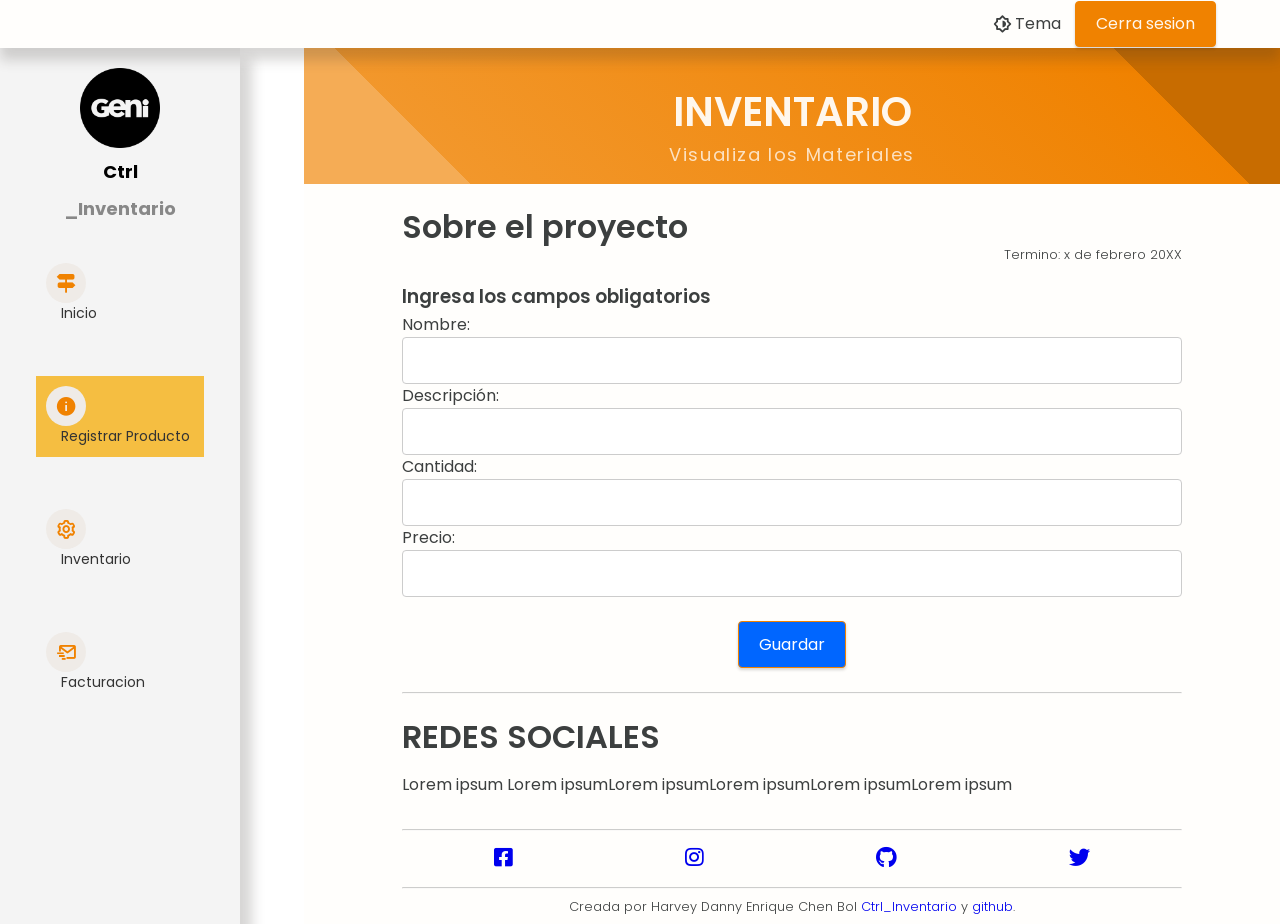
==== RegistrarP.html @ df74296d "codigo fuente" ====
<!DOCTYPE html>
<html lang="es">

<head>
  <meta name="viewport" content="width=device-width, initial-scale=1.0">
  <meta charset="UTF-8" />
  <title>inicio</title>
  <link rel="icon" type="image/x-icon" href="assets/img/favicon.png" />
  <link rel="stylesheet" href="assets/css/variables.css" />
  <link rel="stylesheet" href="assets/css/styleinicio.css" />
  <link href='https://unpkg.com/boxicons@2.1.4/css/boxicons.min.css' rel='stylesheet'>
  <link rel="stylesheet" href="https://cdnjs.cloudflare.com/ajax/libs/font-awesome/5.15.4/css/all.min.css" integrity="sha512-*************" crossorigin="anonymous" />

  <style>
    .form__input {
      display: block;
      width: 100%;
      padding: 10px;
      font-size: 16px;
      border: 1px solid #ccc;
      border-radius: 4px;
      transition: border-color 0.3s ease;
    }

    .form__input:focus {
      outline: none;
      border-color: #0066ff;
      box-shadow: 0 0 5px rgba(0, 102, 255, 0.3);
    }
    .button {
      display: inline-block;
      padding: 10px 20px;
      font-size: 16px;
      text-align: center;
      text-decoration: none;
      background-color: #0066ff;
      color: #fff;
      border-radius: 4px;
      transition: background-color 0.3s ease;
    }

    .button:hover {
      background-color: #0044cc;
    }
  </style>
</head>




<body>
  <!-- Sidebar -->
<!-- Sidebar -->
<!-- Sidebar -->
<aside id="sidebar" class="sidebar">
  <div class="logo">
    <img class="logo__img" src="assets/img/logo.png">
    <!-- Título del sitio -->
    <a class="sidebar__titulo" href="#">
      <span class="sidebar__titulo sidebar__titulo-destacado">Ctrl
        <span class="sidebar__titulo sidebar__titulo-alternativo"> _Inventario</span>
      </span>
    </a>
  </div>
  <ul class="sidebar__menu">
    <li class="sidebar__item">
        <button class="sidebar__button" onclick="window.location.href='inicio.html'">
        <i class='bx bxs-directions sidebar__icon'></i>
        <span class="sidebar__text">Inicio</span>
      </button>
    </li>
    <li class="sidebar__item">
        <button class="sidebar__button sidebar__button--active" onclick="window.location.href='RegistrarP.html'">
          <i class='bx bxs-info-circle sidebar__icon'></i>
          <span class="sidebar__text">Registrar Producto</span>
        </button>
      </li>
    <li class="sidebar__item">
      <button class="sidebar__button" onclick="window.location.href='invent.php'">
        <i class='bx bx-cog sidebar__icon'></i>
        <span class="sidebar__text">Inventario</span>
      </button>
    </li>
    <li class="sidebar__item">
      <button class="sidebar__button" onclick="window.location.href='factura.php'">
        <i class='bx bx-mail-send sidebar__icon'></i>
        <span class="sidebar__text">Facturacion</span>
      </button>
    </li>
  </ul>
</aside>


    <li>
      
    </li>
  </aside>
  <!-- Menú superior -->
  <nav id="navbar" class="navbar">
    <!-- Contenido izquierda -->
    <div class="navbar__container navbar__container-left">
      <a class="navbar__link navbar__button-left navbar__button-disabled">
        <i class='bx bx-menu bar__icono-left'></i>
      </a>
    </div>
    <!-- Contenido derecha -->
    <div class="navbar__container navbar__container-right">
      
 
      <ul class="navbar__ul">
        <li class="navbar__li">
          <a class="navbar__link">
            <i id="theme-enabled" class='bx bx-brightness-half bar__icono'></i>
            <span class="navbar__texto">Tema</span>
          </a>
          <!-- Menú desplegable -->
          <div id="navbar__theme-switcher" class="navbar__desplegable navbar__desplegable-disabled">
            <a class="navbar__desplegable__link navbar__theme-enabled">
              <i class='bx bx-brightness-half bar__icono'></i>
              <span id="theme-0" class="navbar__texto">SO por defecto</span>
            </a>
            <a class="navbar__desplegable__link">
              <i class='bx bx-sun bar__icono'></i>
              <span id="theme-1" class="navbar__texto">Claro</span>
            </a>
            <a class="navbar__desplegable__link">
              <i class='bx bx-moon bar__icono'></i>
              <span id="theme-2" class="navbar__texto">Oscuro</span>
            </a>
          </div>
        </li>
      </ul>
      <!-- Botón probar -->
      <a class="button button-highlighted" href="index.html">Cerra sesion</a>
    </div>
  </nav>
  <!-- Contenido de la página -->
  <main id="main" class="main">
    <!-- Sección sobre el proyecto -->
    <!-- Encabezado con nombre del proyecto -->
    <div id="about" class="card">
      <h1 class="card__title">INVENTARIO</h1>
      <p class="card__text">Visualiza los Materiales</p>
    </div>
    <!-- Información sobre el proyecto -->
    <section>
      <h1 class="title">Sobre el proyecto <span class="date">Termino: x de febrero 20XX</span></h1>
      <p>
        
      </p>
      <!-- Keywords -->
      <h3>Ingresa los campos obligatorios</h3>
    
      <!-- tabla de ingreso de registro -->

      <!-- ... Código HTML anterior ... -->

<!-- tabla de ingreso de registro -->
<form method="POST" action="guardar_producto.php">
  <div>
    <label for="nombre">Nombre:</label>
    <input class="form__input" type="text" name="nombre" id="nombre" required>
  </div>
  <div>
    <label for="descripcion">Descripción:</label>
    <input class="form__input" type="text" name="descripcion" id="descripcion" required>
  </div>
  <div>
    <label for="cantidad">Cantidad:</label>
    <input class="form__input" type="number" name="cantidad" id="cantidad" required>
  </div>
  <div>
    <label for="precio">Precio:</label>
    <input class="form__input" type="number" name="precio" id="precio" required>
  </div>
  <div>
    <li>
          <h1></h1>
    </li>
    <center>
    <input type="submit" value="Guardar" class="button">
  </center>
  <li><h1>

  </h1></li>
  </div>
</form>


<!-- ... Código HTML posterior ... -->

   
      <hr />
    </section>
    <!-- Sección componentes -->

    <!-- Sección descargas -->
    <section id="downloads">
      <h2 class="title">REDES SOCIALES</h2>
      <p>Lorem ipsum Lorem ipsumLorem ipsumLorem ipsumLorem ipsumLorem ipsum</p>
      <table class="table__downloads">
      
      
  
       
      </table>
      <hr />
    </section>
  </main>
  <!-- Pie de página -->
  <footer class="footer">
    <div class="footer__container">
      <div class="footer__item">
        <a href="https://www.facebook.com/" target="_blank">
          <i class="fab fa-facebook-square fa-lg"></i>
        </a>
      </div>
      <div class="footer__item">
        <a href="https://www.instagram.com/_harveycbl/" target="_blank">
          <i class="fab fa-instagram fa-lg"></i>
        </a>
      </div>
      <div class="footer__item">
        <a href="https://github.com/HadyCBl" target="_blank">
          <i class="fab fa-github fa-lg"></i>
        </a>
      </div>
      <div class="footer__item">
        <a href="https://twitter.com/" target="_blank">
          <i class="fab fa-twitter fa-lg"></i>
        </a>
      </div>
      <!-- No quites esto  -->
      <hr class="footer__line" />
      <p class="info">
        Creada por Harvey Danny Enrique Chen Bol
        <a href="https://github.com/HadyCBl"
          target="_blank">Ctrl_Inventario</a>
        y
        <a href="https://github.com/HadyCBl" target="_blank">github</a>.
      </p>
    </div>
  </footer>
  
  

  <!-- Scripts -->
  <script type="text/javascript" src="https://code.jquery.com/jquery-3.6.3.min.js"></script>
  <script type="text/javascript" src="assets/js/index.js"></script>
</body>



</html>
---- assets/css/variables.css ----
/* Archivo: variables.css
Escrito por: Alberto Nieto Rocha
Proyecto: Plantilla Web Para PT */

/* Google Font - Poppins */
@import url('https://fonts.googleapis.com/css2?family=Poppins:wght@100;200;300;400;500;600;700;800;900&display=swap');

* {
	/* Color principal */
	--color: rgb(240, 130, 0);
	--color-w: rgb(255, 247, 237);

	/* Colores tema oscuro */
	--color-dos-oscuro: rgb(54, 51, 48);
	--color-tres-oscuro: rgb(234, 231, 231);
	--color-cuatro-oscuro: rgb(34, 40, 49);
	--color-cinco-oscuro: rgb(57, 62, 70);
	--color-seis-oscuro: rgba(11, 8, 4, 0.4);

	/* Colores tema claro */
	--color-dos-claro: rgb(255, 247, 237);
	--color-tres-claro: rgb(60, 63, 63);
	--color-cuatro-claro: rgb(255, 254, 252);
	--color-cinco-claro: rgb(239, 235, 231);
	--color-seis-claro: rgba(56, 52, 46, 0.2);

	/* Otras propiedades */
	--body-font-size: 1rem;
	--body-font-weight: 400;
	--body-line-height: 1.5;
	box-sizing: border-box;
	font-family: 'Poppins', sans-serif;
	list-style: none;
	margin: 0;
	padding: 0;
	text-decoration: none;
	text-rendering: optimizeLegibility;
}

:root {
	color-scheme: light;
	--color-uno: var(--color);
	--color-dos: var(--color-dos-claro);
	--color-tres: var(--color-tres-claro);
	--color-cuatro: var(--color-cuatro-claro);
	--color-cinco: var(--color-cinco-claro);
	--color-seis: var(--color-seis-claro);
	--color-w: var(--color-w);
}

@media (prefers-color-scheme: dark) {
	:root {
		color-scheme: dark;
		--color-uno: var(--color);
		--color-dos: var(--color-dos-oscuro);
		--color-tres: var(--color-tres-oscuro);
		--color-cuatro: var(--color-cuatro-oscuro);
		--color-cinco: var(--color-cinco-oscuro);
		--color-seis: var(--color-seis-oscuro);
		--color-w: var(--color-w);
	}
}

[color-scheme="light"] {
	color-scheme: light;
	--color-uno: var(--color);
	--color-dos: var(--color-dos-claro);
	--color-tres: var(--color-tres-claro);
	--color-cuatro: var(--color-cuatro-claro);
	--color-cinco: var(--color-cinco-claro);
	--color-seis: var(--color-seis-claro);
	--color-w: var(--color-w);
}

[color-scheme="dark"] {
	color-scheme: dark;
	--color-uno: var(--color);
	--color-dos: var(--color-dos-oscuro);
	--color-tres: var(--color-tres-oscuro);
	--color-cuatro: var(--color-cuatro-oscuro);
	--color-cinco: var(--color-cinco-oscuro);
	--color-seis: var(--color-seis-oscuro);
	--color-w: var(--color-w);
}
---- assets/css/styleinicio.css ----
/* estilo de inicio */


body {
    color: var(--color-tres);
    font-size: var(--body-font-size);
    font-weight: var(--body-font-weight);
    line-height: var(--body-line-height);
  }
  
  h1, h2, h3, h4, h5, h6 {
    font-weight: 550;
    line-height: 1.2;
    margin-bottom: 0.3rem;
    margin-top: 1.5rem;
  }
  
  section {
    align-self: center;
    display: flex;
    flex-flow: column nowrap;
    width: 80%;
  }
  
  p {
    font-weight: 400;
    text-align: justify;
  }
  
  img, svg {
    vertical-align: middle;
  }
  
  table {
    border-collapse: collapse;
    caption-side: bottom;
  }
  
  tr, td {
    border: 1px solid var(--color-cinco);
    padding: 1rem;
    text-align: center;
    vertical-align: middle;
  }
  
  hr {
    border-top: 1px solid;
    color: inherit;
    opacity: 0.25;
  }
  
  /* --- Barra de navegación lateral (sidebar) --- */
  .sidebar {
    background-color: var(--color-cuatro);
    box-shadow: 12px 12px 12px var(--color-seis);
    color: var(--color-dos);
    display: flex;
    flex-direction: column;
    flex-wrap: wrap;
    margin-bottom: 0;
    position: fixed;
    top: 3rem;
    transition: all 0.35s ease-in-out;
    width: 19rem;
    z-index: 1;
  }
  
  .sidebar-visible {
    left: 0 !important;
    box-shadow: 12px 12px 12px var(--color-seis) !important;
  }
  
  /* --- Elemento con logo y nombre página --- */
  .logo {
    margin-left: 1.5rem;
    margin-right: 1.5rem;
    text-align: center;
  }
  
  .logo__img {
    fill: var(--color-tres);
    height: auto;
    max-width: 67%;
    vertical-align: middle;
  }
  
  .sidebar__titulo {
    color: var(--color-tres);
    display: inline-flex;
    text-decoration: none;
  }
  
  .sidebar__titulo-destacado {
    font-size: 1.5rem;
    font-weight: bold;
  }
  
  .sidebar__titulo-alternativo {
    font-weight: 300;
  }
  
  /* --- Menu --- */
  .sidebar__menu {
    display: flex;
    flex-direction: column;
    margin-top: 0;
    min-height: 100vh;
    width: 100%;
  }
  
  .sidebar__item {
    padding: 1rem;
  }
  
  .sidebar__link {
    align-items: center;
    color: var(--color-dos);
    display: flex;
    font-size: 1rem;
    font-weight: 400;
    opacity: 0.9;
    text-decoration: none;
    width: fit-content;
  }
  
  .sidebar__icon {
    align-items: center;
    background-color: var(--color-cinco);
    border-radius: 50%;
    color: var(--color);
    display: flex !important;
    font-size: 1.4rem;
    height: 2.5rem;
    justify-content: center;
    transition: background-color 0.3s linear, color 0.3s linear;
    width: 2.5rem;
  }
  
  .sidebar__text {
    color: var(--color-tres);
    font-size: 1rem;
    margin-left: 0.8rem;
    margin-right: 0.5rem;
    padding: 2px 2px;
    transition: color 0.3s linear;
    white-space: nowrap;
  }
  
  /* --- Submenu --- */
  .sidebar__submenu {
    position: static;
  }
  
  .submenu__item {
    margin-left: 3.5rem;
  }
  
  .submenu__link {
    align-items: center;
    border-left: solid 3px var(--color-cinco);
    color: var(--color-dos);
    display: flex;
    font-size: 1rem;
    font-weight: 400;
    opacity: 0.9;
    padding: 0.375rem;
    text-decoration: none;
    transition: border-left 0.3s linear;
    width: fit-content;
  }
  
  .submenu__text {
    color: var(--color-tres);
    font-size: 0.8rem;
  }
  
  /* ============ Barra de navegación superior (navbar) ============ */
  .navbar {
    align-items: center;
    background-color: var(--color-cuatro);
    box-shadow: 0 12px 12px var(--color-seis);
    display: flex;
    flex-direction: row;
    height: 3rem;
    justify-content: center;
    position: fixed;
    width: 100%;
    z-index: 1;
  }
  
  .navbar__container {
    align-items: center;
    display: flex;
    height: 100%;
    width: 50%;
  }
  
  /* --- Contenedor izquierdo --- */
  .navbar__container-left {
    justify-content: start;
    margin-left: .5rem;
  }
  
  .navbar__button-left {
    border-radius: 0.375rem;
    color: var(--color-tres);
    cursor: pointer;
    font-weight: bold;
    transition: color 0.3s linear;
  }
  
  .bar__icono-left {
    font-size: 2.5rem;
  }
  
  .navbar__button-disabled {
    display: none !important;
  }
  
  /* --- Contenedor derecho --- */
  .navbar__container-right {
    justify-content: end;
    margin-right: 4rem;
  }
  
  .navbar__ul {
    align-items: center;
    display: flex;
    flex-direction: row;
    height: 2.25em;
    list-style: none;
    padding: 0.375rem 0.375rem;
  }
  
  .navbar__li {
    border-radius: 0.375rem;
    padding: 0.375rem 0.375rem;
  }
  
  .navbar__link {
    align-items: center;
    display: flex;
    text-decoration: none;
  }
  
  .bar__icono {
    font-size: 1.3rem;
  }
  
  .navbar__texto {
    color: var(--color-tres);
    padding: 2px 2px;
  }
  
  /* --- Menú desplegable -- */
  .navbar__desplegable {
    background-color: var(--color-cuatro);
    border-radius: 0 0 0.375rem 0.375rem;
    box-shadow: 0 12px 12px var(--color-seis);
    margin-left: -7px;
    margin-top: 9px;
    padding: .5rem 0;
    position: absolute;
    width: 12em;
  }
  
  .navbar__desplegable__link {
    align-items: center;
    border-radius: 0.375rem;
    display: flex;
    height: 2.5rem;
    margin: 0 auto 0 auto;
    padding: 8px 8px;
    text-decoration: none;
    width: 91%;
  }
  
  .navbar__li:hover,
  .navbar__desplegable__link:hover,
  .navbar__button-left:hover {
    background-color: var(--color-dos);
  }
  
  .navbar__theme-enabled {
    border: 1px solid var(--color);
  }
  
  .navbar__desplegable-disabled {
    display: none;
  }
  
  /* --- Botón "Probar" --- */
  .button {
    align-items: center;
    background-color: var(--color-cuatro);
    border-radius: 0.375rem;
    border: 1px solid var(--color);
    box-shadow: 0 2px 3px var(--color-seis);
    color: var(--color);
    display: flex;
    font-size: 1rem;
    font-weight: SemiBold;
    padding: 0.375rem;
    text-decoration: none;
    transition: background-color 0.3s linear, color 0.3s linear;
    width: fit-content;
  }
  
  .button-highlighted {
    background-color: var(--color) !important;
    color: var(--color-w) !important;
    cursor: pointer !important;
  }
  
  .button-highlighted:hover {
    background-color: var(--color-dos) !important;
    color: var(--color) !important;
    border: 1px solid var(--color) !important;
  }
  
  .button-highlighted:active {
    box-shadow: 0 0 5px 0 var(--color) inset, 0 0 10px 2px var(--color) !important;
  }
  
  
  /* --- Espacio del contenido --- */
  /* Espacio para el contenido */
  .main {
    background-color: var(--color-cuatro);
    display: flex;
    flex-direction: column;
    left: 19rem;
    position: relative;
    top: 3rem;
    transition: all 0.35s ease-in-out;
    width: calc(100% - 19rem);
  }
  
  /* --- Encabezado con nombre del proyecto --- */
  .card {
    align-items: center;
    background: linear-gradient(45deg, rgba(245, 172, 85, 1) 15%, rgba(242, 151, 43, 1) 15%, rgba(240, 130, 0, 1) 85%, rgba(200, 108, 0, 1) 15%);
    border-radius: 0;
    border-style: none;
    border-width: 0;
    display: flex;
    flex-direction: column;
    height: fit-content;
    justify-content: center;
    padding: 1rem;
    text-align: center;
  }
  
  .card__title {
    color: var(--color-w);
    font-size: 2.5rem;
  }
  
  .card__text {
    color: var(--color-w);
    font-size: 1.125rem;
    letter-spacing: .09em;
    opacity: 0.8;
    text-align: center;
  }
  
  .circle {
    color: var(--color);
    font-size: .5rem;
    margin: 0.3rem;
    vertical-align: middle;
  }
  
  /* --- Palabras claves del proyecto */
  .keywords__item {
    display: inline-block;
  }
  
  /* --- Secciones de la página --- */
  .title {
    font-size: 2rem;
    margin-bottom: 1rem;
    position: relative;
    text-align: left;
    width: 100%;
  }
  
  .date {
    bottom: -1rem;
    display: inline-block;
    font-size: small;
    position: absolute;
    right: 0;
    text-align: right;
    font-weight: 300;
  }
  
  .link {
    align-items: center;
    color: var(--color-tres);
    display: flex;
    gap: .5rem;
    text-decoration: none;
    width: fit-content;
  }
  
  /* --- Imágenes --- */
  .image {
    align-items: start;
    display: flex;
    flex-direction: column;
    margin: 1rem 0;
    max-width: 100%;
  }
  
  .image__item {
    background-color: white;
    border-radius: 0.375rem;
    box-shadow: 0 2px 3px var(--color-seis);
    height: auto;
    max-width: 100%;
    padding: 1rem 1rem 0;
  }
  
  .card__info__text,
  .image__descriptor {
    font-weight: 500;
    margin-top: 0.5rem;
    text-align: left;
  }
  
  /* --- Tarjetas de componentes --- */
  .components {
    column-gap: 1rem;
    display: grid;
    grid-auto-rows: minmax(250px, 250px);
    grid-template-columns: repeat(auto-fill, minmax(400px, 1fr));
    padding: 1rem 0 1rem 0;
    row-gap: 1rem;
  }
  
  .components__card {
    align-items: center;
    border-radius: 0.375rem;
    box-shadow: 0 2px 3px var(--color-seis);
    display: flex;
    flex-direction: row;
    padding: 1rem;
  }
  
  .components__img {
    height: auto;
    margin: 1rem;
    max-width: 100px;
  }
  
  .components__info {
    align-items: start;
    display: flex;
    flex-direction: column;
    height: 80%;
    justify-content: space-between;
    margin: 1rem;
    width: 100%;
  }
  
  .info__text {
    font-weight: 500;
    margin-top: 0.5rem;
    text-align: left;
  }
  
  .card__img {
    height: auto;
    margin: 1rem;
    max-width: 100px;
  }
  
  .button-right {
    align-self: end;
  }
  
  /* --- Tabla descarga --- */
  /* --- Estilo de tabla de descargas --- */
  .table__downloads {
    border-radius: 0.375rem;
    border: 1px solid var(--color-cinco);
    box-shadow: 0 2px 3px var(--color-seis);
    margin: 1rem 0 1rem 0;
    width: 100%;
  }
  
  /* --- Columna izquierda --- */
  .table__td-left {
    text-align: left;
  }
  
  .table__icon {
    height: auto;
    margin-left: 1rem;
    margin-right: 1rem;
    width: 2rem;
  }
  
  /* --- Columna derecha --- */
  .table__td-right {
    width: 10%;
  }
  
  .icon__downloads {
    padding: 0.375rem;
  }
  
  .button:hover {
    background-color: var(--color);
    color: var(--color-w);
  }
  
  .button:active {
    border: 1px solid var(--color);
    box-shadow: 0 0 5px 0 var(--color) inset, 0 0 10px 2px var(--color);
  }
  
  /* --- Pie de página con logos UAM (footer) --- */
  .footer {
    background-color: var(--color-cuatro);
    display: flex;
    justify-content: center;
    margin-left: 19rem;
    margin-top: 3rem;
    width: calc(100% - 19rem);
  }
  
  .footer__container {
    align-items: baseline;
    column-gap: 4rem;
    display: flex;
    flex-direction: row;
    flex-wrap: wrap;
    height: auto;
    justify-content: space-evenly;
    width: 80%;
  }
  
  .footer__item {
    padding: 1rem;
    width: auto;
  }
  
  .footer__image {
    background-size: cover;
    height: auto;
    width: 15rem;
  }
  
  .footer__line {
    width: 100%;
  }
  
  /* --- Datos personales --- */
  .info {
    font-size: 0.80rem;
    font-weight: 300;
    padding: .5rem 1rem;
    text-align: center;
  }
  
  @media (max-width: 769px) {
    .navbar__container-right {
        margin-right: 0.5rem;
    }
  
    tr, td {
        padding: .3rem;
    }
  }
  
  body.active section {
    width: 90%;
  }
  
  body.active .sidebar {
    box-shadow: none;
    left: -19rem;
  }
  
  body.active .main {
    left: 0;
    width: 100%;
  }
  
  body.mini .sidebar {
    position: absolute;
    top: 3rem;
    width: 19rem;
  }
  
  body.active .footer {
    margin-left: 0;
    width: 100%;
  }
  
  .sidebar__link.active {
    color: var(--color);
  }
  
  .sidebar__link.active>.sidebar__icon {
    background-color: var(--color);
    color: var(--color-w);
  }
  
  .sidebar__link.active>.sidebar__text {
    color: var(--color);
  }
  
  .submenu__link.active {
    border-left: solid 3px var(--color);
  }
  
  .submenu__link.active>.submenu__text {
    color: var(--color);
  }

  .footer__item i {
    transition: color 0.3s ease;
  }
  
  .footer__item i:hover {
    color: rgb(0, 238, 255); /* Cambia el color a tu preferencia */
  }
  

  /*estilo de la barra de la izquierda*/


  /* Estilos para la barra lateral */
.sidebar {
  width: 240px;
  background-color: #F5B041 ;
  padding: 20px;
}

.logo {
  text-align: center;
  margin-bottom: 20px;
}

.logo__img {
  width: 80px;
}

.sidebar__titulo {
  display: block;
  font-weight: bold;
  font-size: 18px;
  margin-top: 10px;
  color: #333;
}

.sidebar__titulo-destacado {
  color: #393838;
}

.sidebar__titulo-alternativo {
  color: #888;
}

.sidebar__menu {
  list-style: none;
  padding: 0;
  margin: 0;
}

.sidebar__item {
  margin-bottom: 10px;
}

.sidebar__button {
  display: block;
  width: 100%;
  border: none;
  background-color: transparent;
  text-align: left;
  padding: 10px;
  cursor: pointer;
  transition: background-color 0.3s ease;
}

.sidebar__button:hover {
  background-color: #363535;
}

.sidebar__icon {
  margin-right: 10px;
}

.sidebar__text {
  font-size: 14px;
  color: #333;
}

/* Estilos para la barra lateral */
.sidebar {
  width: 240px;
  background-color: #f4f4f4;
  padding: 20px;
}

.logo {
  text-align: center;
  margin-bottom: 20px;
}

.logo__img {
  width: 80px;
}

.sidebar__titulo {
  display: block;
  font-weight: bold;
  font-size: 18px;
  margin-top: 10px;
  color: #333;
}

.sidebar__titulo-destacado {
  color: #000;
}

.sidebar__titulo-alternativo {
  color: #888;
}

.sidebar__menu {
  list-style: none;
  padding: 0;
  margin: 0;
}

.sidebar__item {
  margin-bottom: 10px;
}

.sidebar__button {
  display: block;
  width: 100%;
  border: none;
  background-color: transparent;
  text-align: left;
  padding: 10px;
  cursor: pointer;
  transition: background-color 0.3s ease;
}

.sidebar__button:hover {
  background-color: #e0e0e0;
}

.sidebar__button--active {
  background-color: #F5BE41;
}

.sidebar__icon {
  margin-right: 10px;
}

.sidebar__text {
  font-size: 14px;
  color: #333;
}
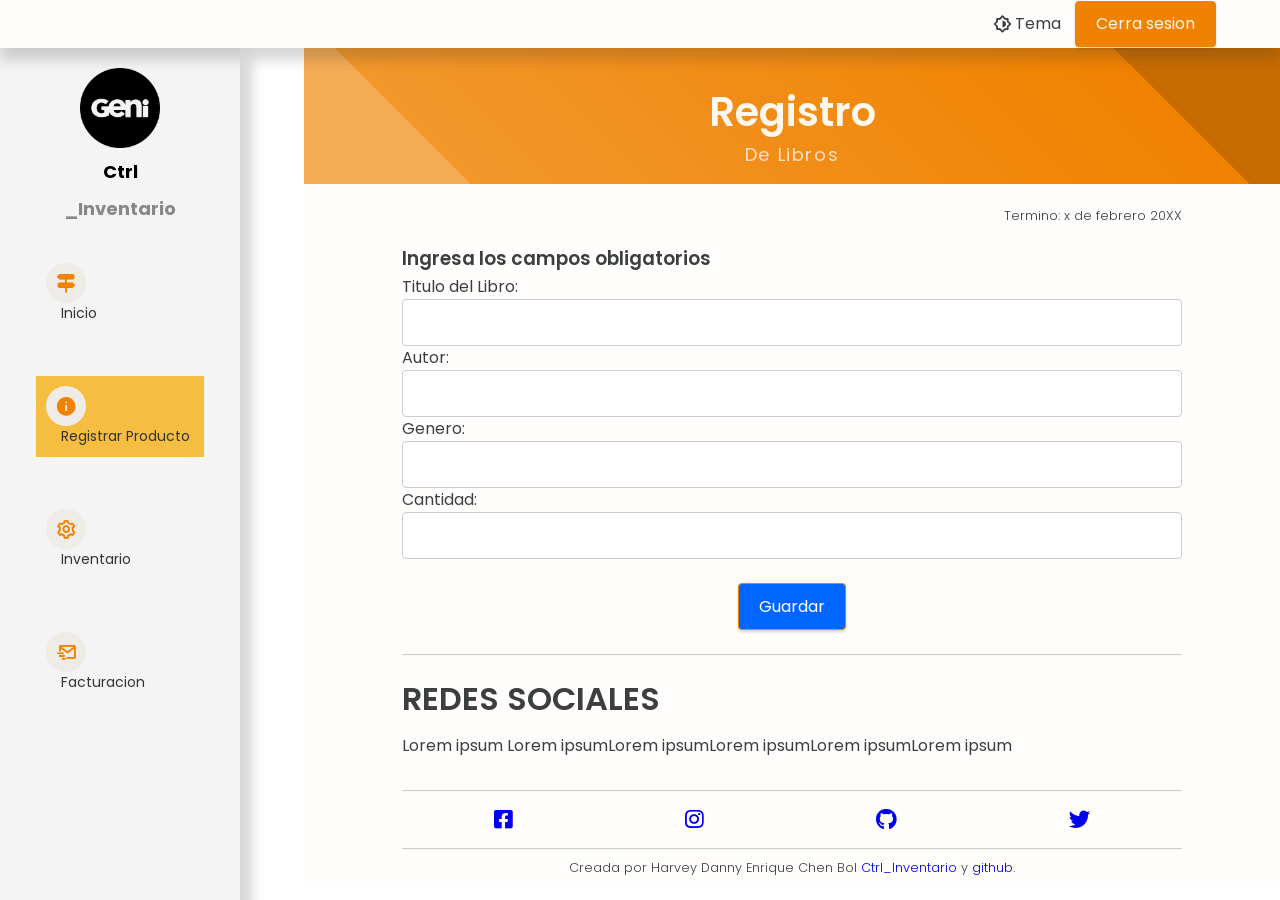
==== commit 1a02a4e9: "papas" ====
--- a/RegistrarP.html
+++ b/RegistrarP.html
@@ -140,12 +140,12 @@
     <!-- Sección sobre el proyecto -->
     <!-- Encabezado con nombre del proyecto -->
     <div id="about" class="card">
-      <h1 class="card__title">INVENTARIO</h1>
-      <p class="card__text">Visualiza los Materiales</p>
+      <h1 class="card__title">Registro</h1>
+      <p class="card__text">De Libros</p>
     </div>
     <!-- Información sobre el proyecto -->
     <section>
-      <h1 class="title">Sobre el proyecto <span class="date">Termino: x de febrero 20XX</span></h1>
+      <h1 class="title"> <span class="date">Termino: x de febrero 20XX</span></h1>
       <p>
         
       </p>
@@ -159,21 +159,22 @@
 <!-- tabla de ingreso de registro -->
 <form method="POST" action="guardar_producto.php">
   <div>
-    <label for="nombre">Nombre:</label>
-    <input class="form__input" type="text" name="nombre" id="nombre" required>
-  </div>
-  <div>
-    <label for="descripcion">Descripción:</label>
-    <input class="form__input" type="text" name="descripcion" id="descripcion" required>
+    <label for="titulo">Titulo del Libro:</label>
+    <input class="form__input" type="text" name="titulo" id="titulo" required>
+  </div>
+  <div>
+    <label for="autor">Autor:</label>
+    <input class="form__input" type="text" name="autor" id="autor" required>
+  </div>
+  <div>
+    <label for="genero">Genero:</label>
+    <input class="form__input" type="text" name="genero" id="genero" required>
   </div>
   <div>
     <label for="cantidad">Cantidad:</label>
     <input class="form__input" type="number" name="cantidad" id="cantidad" required>
   </div>
-  <div>
-    <label for="precio">Precio:</label>
-    <input class="form__input" type="number" name="precio" id="precio" required>
-  </div>
+
   <div>
     <li>
           <h1></h1>
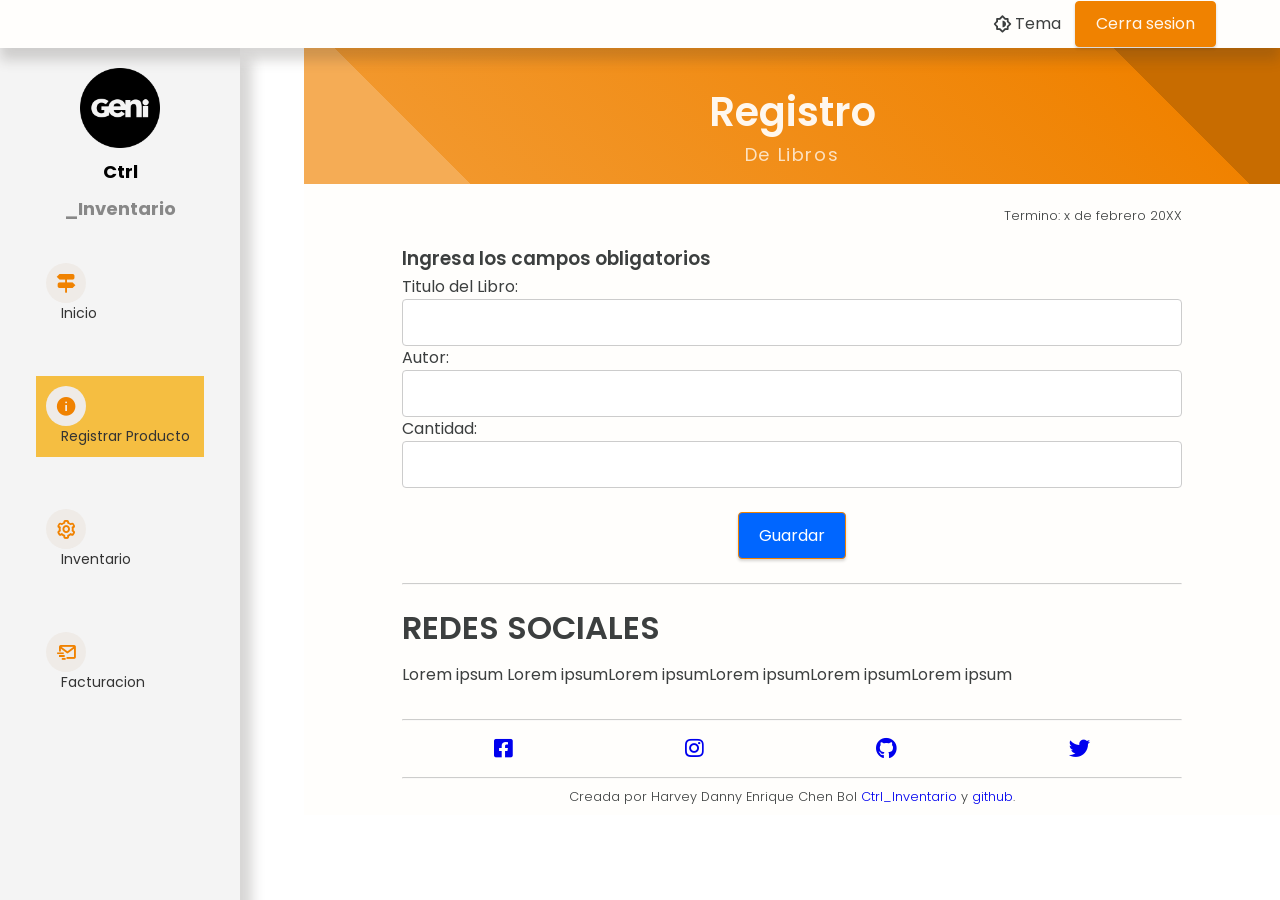
==== commit 9bbef91e: "tortrix" ====
--- a/RegistrarP.html
+++ b/RegistrarP.html
@@ -166,10 +166,7 @@
     <label for="autor">Autor:</label>
     <input class="form__input" type="text" name="autor" id="autor" required>
   </div>
-  <div>
-    <label for="genero">Genero:</label>
-    <input class="form__input" type="text" name="genero" id="genero" required>
-  </div>
+ 
   <div>
     <label for="cantidad">Cantidad:</label>
     <input class="form__input" type="number" name="cantidad" id="cantidad" required>
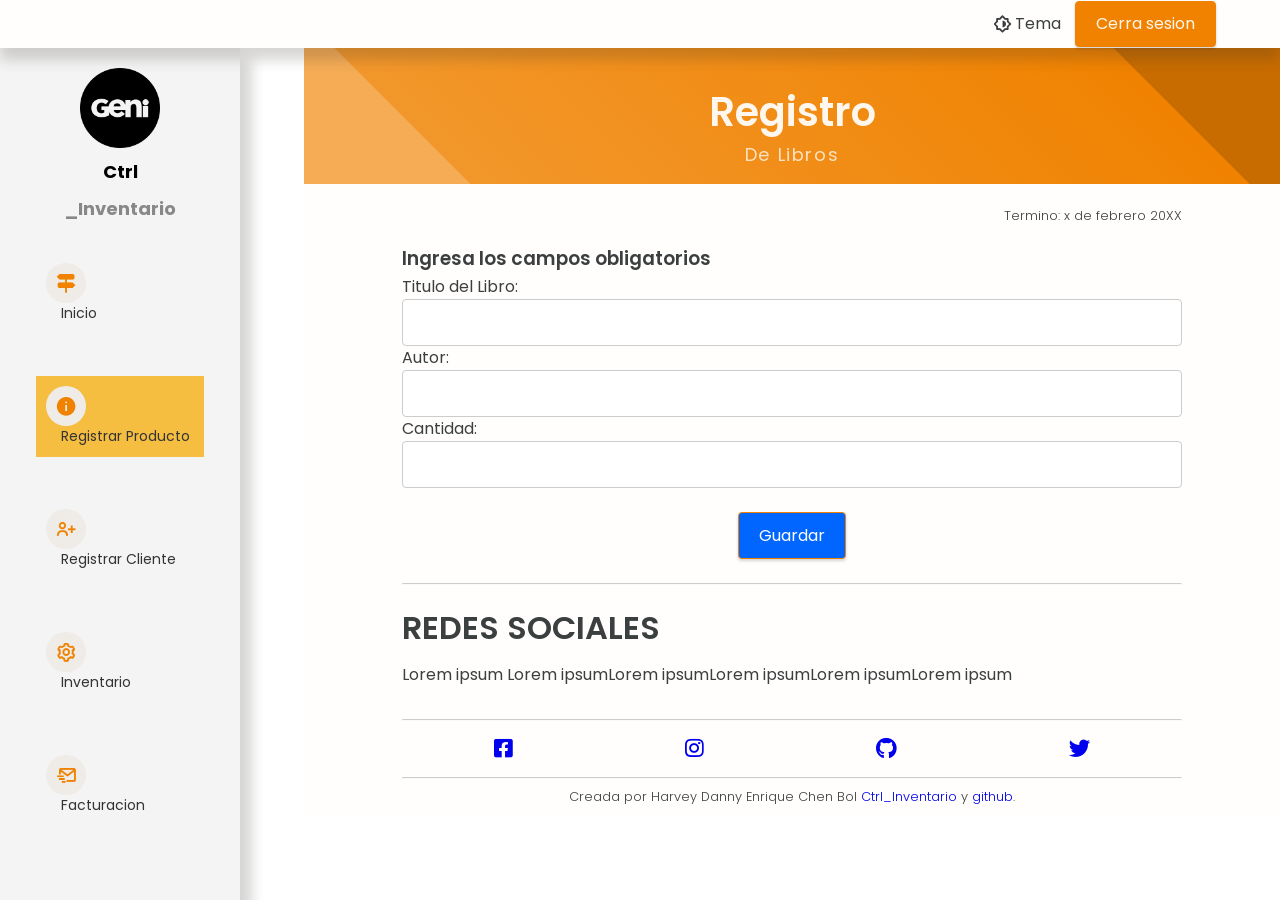
==== commit 1e5e4820: "coca" ====
--- a/RegistrarP.html
+++ b/RegistrarP.html
@@ -76,6 +76,13 @@
           <span class="sidebar__text">Registrar Producto</span>
         </button>
       </li>
+      <li class="sidebar__item">
+        <button class="sidebar__button " onclick="window.location.href='RegistrarC.php'">
+        <i class='bx bx-user-plus sidebar__icon'></i>
+            <span class="sidebar__text">Registrar Cliente</span>
+        </button>
+    </li>
+
     <li class="sidebar__item">
       <button class="sidebar__button" onclick="window.location.href='invent.php'">
         <i class='bx bx-cog sidebar__icon'></i>
